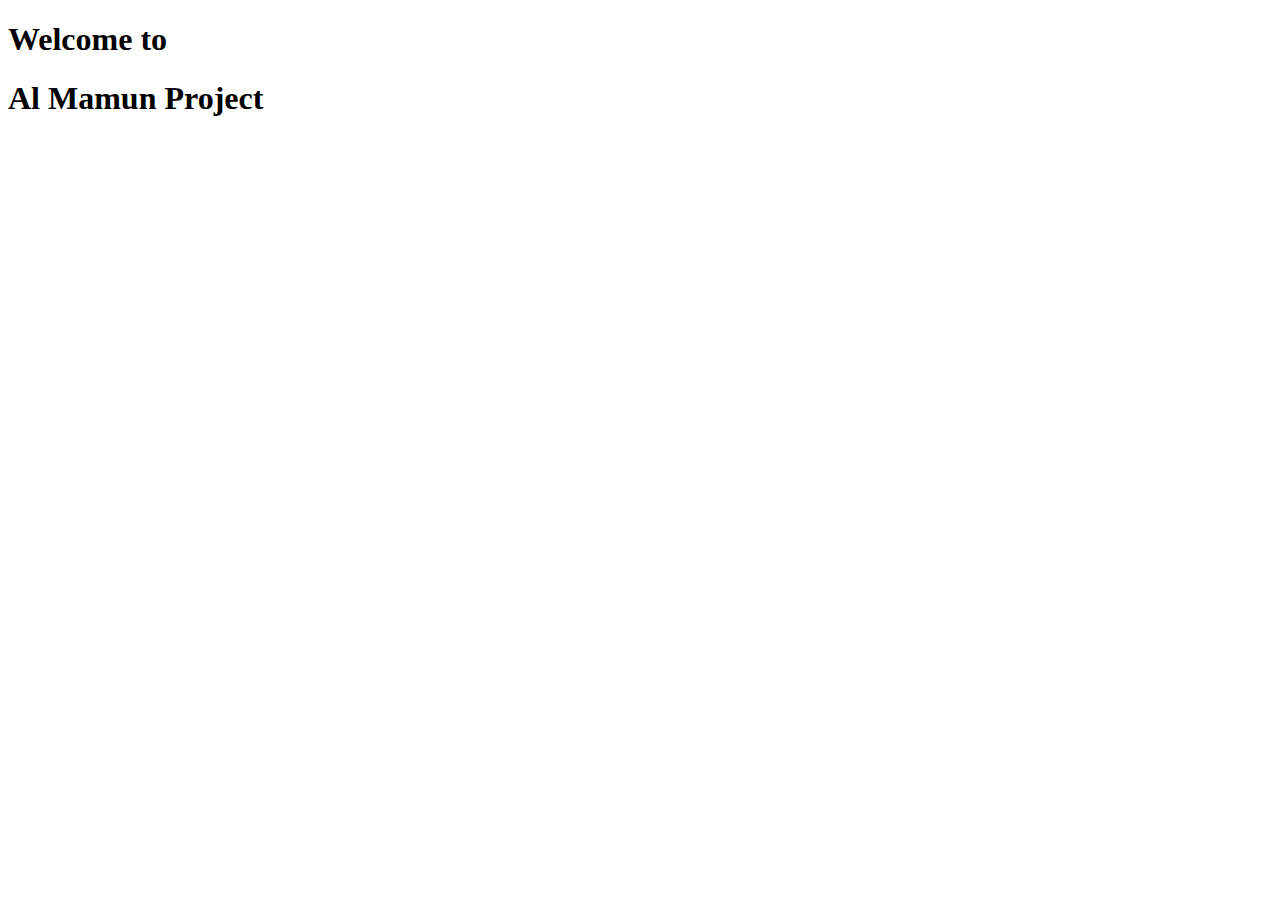
==== index.html @ 4cfb682f "port folio" ====
<!DOCTYPE html>
<html lang="en">
<head>
    <meta charset="UTF-8">
    <meta name="viewport" content="width=device-width, initial-scale=1.0">
    <title>My first portfolio</title>
</head>
<body>
    <h1>Welcome to</h1>
    <h1>Al Mamun Project</h1>
</body>
</html>
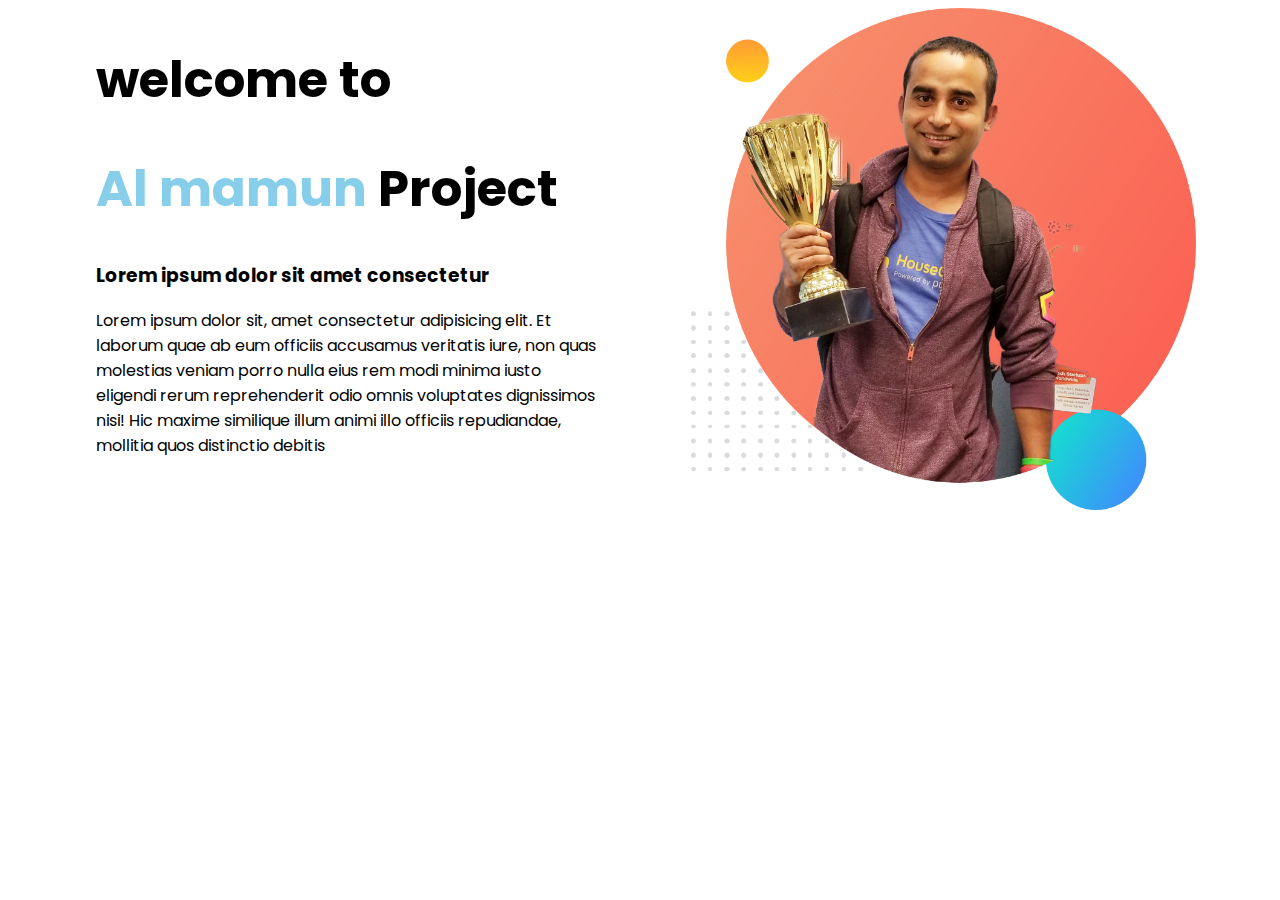
==== commit 8df7df2e: "top section" ====
--- a/index.html
+++ b/index.html
@@ -3,10 +3,26 @@
 <head>
     <meta charset="UTF-8">
     <meta name="viewport" content="width=device-width, initial-scale=1.0">
+    <link rel="preconnect" href="https://fonts.gstatic.com">
+    <link href="https://fonts.googleapis.com/css2?family=Poppins:wght@100;300&display=swap" rel="stylesheet">
     <title>My first portfolio</title>
+    <link rel="stylesheet" href="style.css">
 </head>
 <body>
-    <h1>Welcome to</h1>
-    <h1>Al Mamun Project</h1>
+    <section>
+    <div class="half-width">
+        <h1>
+            welcome to                              
+        </h1>
+        <h1>
+            <span class="name-focus">Al mamun </span>Project
+        </h1>
+        <h3>Lorem ipsum dolor sit amet consectetur </h3>
+        <p>Lorem ipsum dolor sit, amet consectetur adipisicing elit. Et laborum quae ab eum officiis accusamus veritatis iure, non quas molestias veniam porro nulla eius rem modi minima iusto eligendi rerum reprehenderit odio omnis voluptates dignissimos nisi! Hic maxime similique illum animi illo officiis repudiandae, mollitia quos distinctio debitis</p>
+    </div>
+    <div class="half-width">
+        <img src="images/jhankar.png" alt="">
+    </div>
+</section>
 </body>
 </html>--- a/style.css
+++ b/style.css
@@ -0,0 +1,20 @@
+body{
+    font-family: 'Poppins', sans-serif;
+}
+h1{
+    font-size: 50px;
+
+}
+.name-focus{
+    color: skyblue;
+    
+}
+.half-width{
+    float: left;
+    width: 40%;
+    margin-left: 5%;
+    padding-left: 2%;
+}
+.half-width img{
+width: 100%;
+}
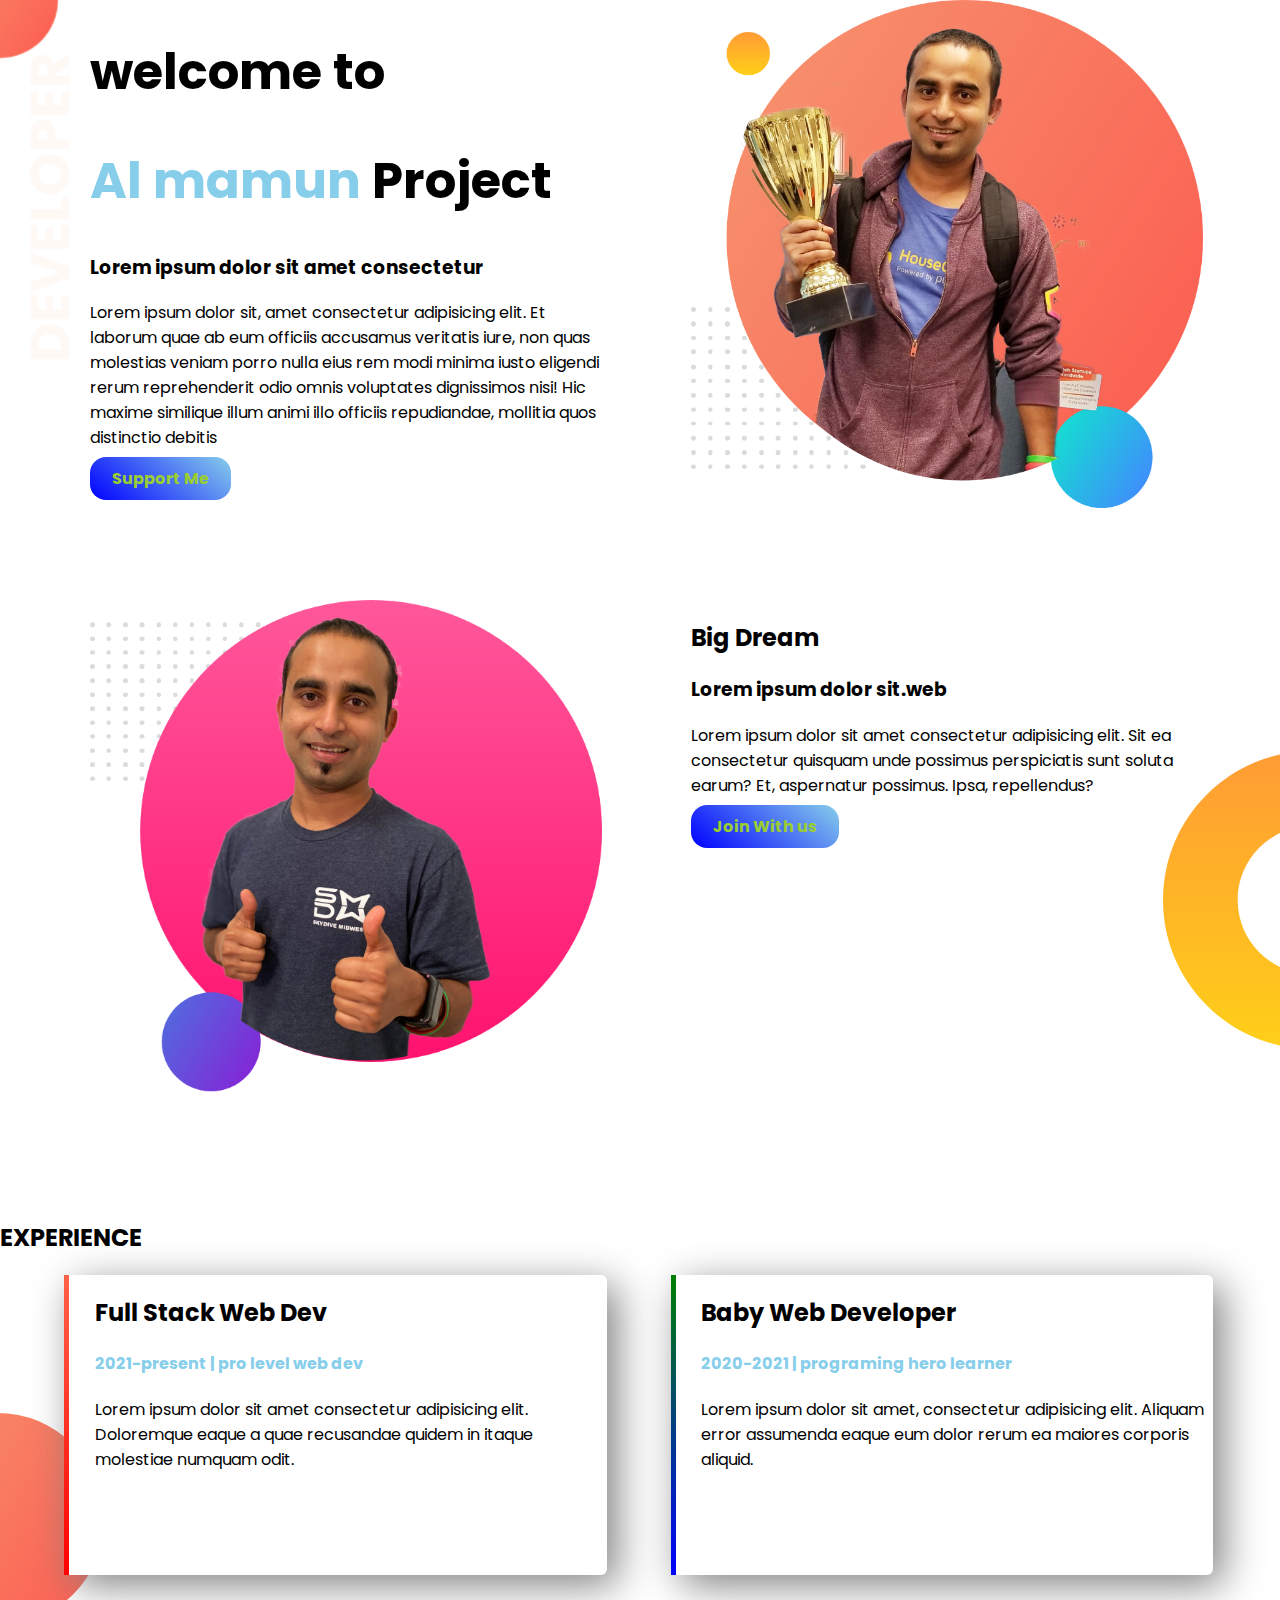
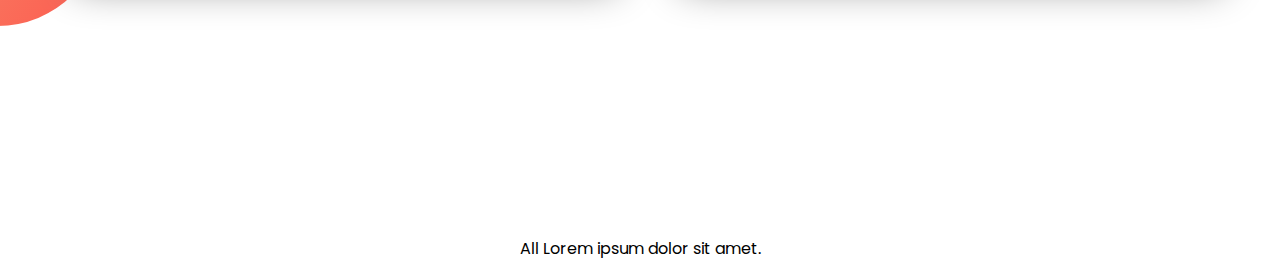
==== commit 2ffc9f59: "portfolio" ====
--- a/index.html
+++ b/index.html
@@ -9,20 +9,53 @@
     <link rel="stylesheet" href="style.css">
 </head>
 <body>
-    <section>
+    <section class="top-banner">
     <div class="half-width">
         <h1>
             welcome to                              
         </h1>
         <h1>
             <span class="name-focus">Al mamun </span>Project
+            
         </h1>
         <h3>Lorem ipsum dolor sit amet consectetur </h3>
         <p>Lorem ipsum dolor sit, amet consectetur adipisicing elit. Et laborum quae ab eum officiis accusamus veritatis iure, non quas molestias veniam porro nulla eius rem modi minima iusto eligendi rerum reprehenderit odio omnis voluptates dignissimos nisi! Hic maxime similique illum animi illo officiis repudiandae, mollitia quos distinctio debitis</p>
+        <a class="support-button" href="https://ittihadbd.com/" target="_blank">Support Me </a>
     </div>
     <div class="half-width">
         <img src="images/jhankar.png" alt="">
     </div>
 </section>
+<section class="big-dream">
+    <div class="half-width">
+        <img src="images/jhankar2.png" alt="">
+    </div>
+    <div class="half-width">
+        <h2>Big Dream</h2>
+        <h3>Lorem ipsum dolor sit.web</h3>
+
+        <p>Lorem ipsum dolor sit amet consectetur adipisicing elit. Sit ea consectetur quisquam unde possimus perspiciatis sunt soluta earum? Et, aspernatur possimus. Ipsa, repellendus?</p>
+        <a class="support-button" href="https://ittihadbd.com/">Join With us</a>
+    </div>
+</section>
+<section class="bottom-area">
+    <h2>EXPERIENCE</h2>
+    <div id="exp" class="half-width exp">
+        <h2>Full Stack Web Dev</h2>
+        <h4 class="name-focus">2021-present | pro level web dev</h4>
+        <p>Lorem ipsum dolor sit amet consectetur adipisicing elit. Doloremque eaque a quae recusandae quidem in itaque molestiae numquam odit.</p>
+
+    </div>
+    <div id="exp1" class="half-width exp">
+        <h2>Baby Web Developer</h2>
+        <h4 class="name-focus">2020-2021 | programing hero learner</h4>
+        <p>Lorem ipsum dolor sit amet, consectetur adipisicing elit. Aliquam error assumenda eaque eum dolor rerum ea maiores corporis aliquid.</p>
+
+        
+    </div>
+</section>
+<footer>
+    <p>All Lorem ipsum dolor sit amet.</p>
+</footer>
 </body>
 </html>--- a/style.css
+++ b/style.css
@@ -1,5 +1,15 @@
 body{
     font-family: 'Poppins', sans-serif;
+    margin: 0;
+}
+section{
+    height: 500px;
+    padding-bottom: 100px;
+
+}
+.top-banner{
+    background-image: url("images/top-banner.png");
+    background-repeat: no-repeat;
 }
 h1{
     font-size: 50px;
@@ -18,3 +28,44 @@
 .half-width img{
 width: 100%;
 }
+.support-button{
+    text-decoration: none;
+    padding: 10px 22px;
+    background-image: linear-gradient(40deg,blue,skyblue);
+    border-radius: 16px;
+    font-weight: 700;
+    color: yellowgreen;
+}
+.big-dream{
+    background-image: url("images/dream-bg.png");
+    background-repeat: no-repeat;
+    background-position: right;
+}
+.bottom-area{
+    background-image: url("images/exp-bg.png");
+    background-repeat: no-repeat;
+    background-position: left;
+}
+.exp{
+    box-shadow: 10px 10px 40px gray;
+    height: 300px;
+    border-left: 5px solid;
+    border-radius: 6px;
+    background-color: white;
+
+}
+#exp{
+    border-image: linear-gradient(180deg,tomato,red);
+    border-image-slice: 1;
+    
+    
+}
+#exp1{
+    border-image: linear-gradient(180deg,green,blue);
+    border-image-slice: 1;
+}
+footer p{
+    text-align: center;
+}
+
+
